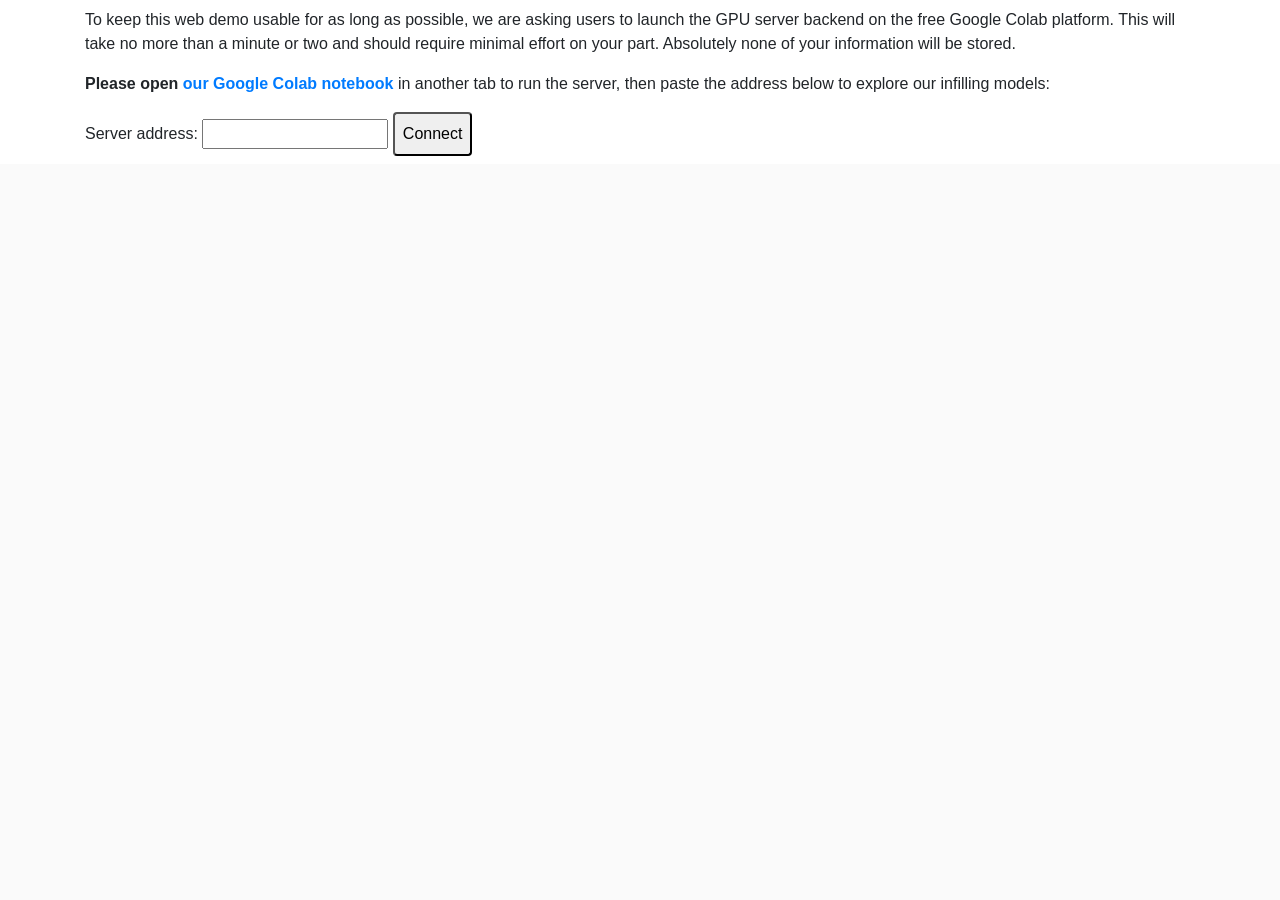
==== index.html @ 32bb2f68 "Fixed colab link" ====
<!DOCTYPE html>
<html lang="en">
  <head>
    <title>Infilling via Language Modeling</title>
    <meta charset="utf-8" />
    <meta http-equiv="X-UA-Compatible" content="IE=edge" />
    <meta name="viewport" content="width=device-width, initial-scale=1" />

    <!-- Bootstrap -->
    <link rel="stylesheet" href="https://stackpath.bootstrapcdn.com/bootstrap/4.3.1/css/bootstrap.min.css" integrity="sha384-ggOyR0iXCbMQv3Xipma34MD+dH/1fQ784/j6cY/iJTQUOhcWr7x9JvoRxT2MZw1T" crossorigin="anonymous">

    <!-- Custom -->
    <link rel="stylesheet" href="style.css" />
    <script src="script.js" defer></script>
  </head>

  <body>
    <div class="container">

      <div id="backend">
        <div class="row">
          <div class="col">
            <p id="server-instructions">
	      To keep this web demo usable for as long as possible, we are asking users to launch the GPU server backend on the free Google Colab platform. This will take no more than a minute or two and should require minimal effort on your part. Absolutely none of your information will be stored.
            </p>
            <p>
              <b>
                Please open
                <a href="https://colab.research.google.com/drive/1ukD3tNWSMFjyFSZo8ouy0Fy8TRv3Q2tJ#forceEdit=true&sandboxMode=true" target="_blank">
                  our Google Colab notebook
                </a>
              </b>
              in another tab to run the server, then paste the address below to
              explore our infilling models:
            </p>
          </div>
        </div>
        <div class="row">
          <div class="col">
            <label>Server address: </label>
            <input type="text" id="server-address" />
            <button id="server-connect">Connect</button>
          </div>
        </div>
      </div>

      <div id="frontend" hidden>

        <div id="info" class="row">
          <div class="col">
            <p>
              Click on the words/sentences/paragraphs below and click "Infill" (or
              press <b>space bar</b>) to replace them. You may select several at a
              time for replacement. If you are unsatisfied with the result, try
              fetching more suggestions by pressing "Infill" (or <b>space bar</b>) multiple times.
              <span class="text-danger">
                Please do not share this link during the review period.
              </span>
            </p>
          </div>
        </div>

        <div id="operate" class="row">
          <div id="cloze-controls" class="col text-center mt-3 mb-3">

            <button id="random-button">Random (from dev set)</button>
            <button id="edit-button">Edit Raw Text</button>

            <div hidden>
              <label>Temperature</label>
              <input
                type="number"
                id="temperature"
                min="0"
                max="1"
                step="0.01"
                value="1"
              />
            </div>
            <div hidden>
              <label>Top-K</label>
              <input
                type="number"
                id="topk"
                min="0"
                max="128"
                step="1"
                value="0"
              />
            </div>
            <div>
              <label>Nucleus p</label>
              <input
                type="number"
                id="nucleus"
                min="0"
                max="1"
                step="0.01"
                value=".9"
              />
            </div>
          </div>
          <div id="operate-ui"></div>
        </div>

        <div id="edit" class="row mb-3" hidden>
          <div class="col-md-8 offset-md-2">
            <textarea id="edit-text" rows="16"></textarea>
          </div>
          <div class="col-md-8 offset-md-2 text-center">
            <button id="done-button">Done</button>
          </div>
        </div>

        <div id="history-controls" class="row">
          <div class="col text-center">
            <button id="undo-button" class="btn btn-light" disabled>&#9664; Undo</button>
            <button id="infill-button" class="btn btn-light">
              <div id="infill-button-text">Infill</div>
              <div id="infill-button-loading" class="lds-ellipsis" hidden><div></div><div></div><div></div><div></div></div>
            </button>
            <button id="redo-button" class="btn btn-light" disabled>Redo &#9654;</button>
          </div>
        </div>

      </div><!-- frontend -->

    </div><!-- container -->

    <!-- Bootstrap -->
    <script src="https://code.jquery.com/jquery-3.3.1.slim.min.js" integrity="sha384-q8i/X+965DzO0rT7abK41JStQIAqVgRVzpbzo5smXKp4YfRvH+8abtTE1Pi6jizo" crossorigin="anonymous"></script>
    <script src="https://cdnjs.cloudflare.com/ajax/libs/popper.js/1.14.7/umd/popper.min.js" integrity="sha384-UO2eT0CpHqdSJQ6hJty5KVphtPhzWj9WO1clHTMGa3JDZwrnQq4sF86dIHNDz0W1" crossorigin="anonymous"></script>
    <script src="https://stackpath.bootstrapcdn.com/bootstrap/4.3.1/js/bootstrap.min.js" integrity="sha384-JjSmVgyd0p3pXB1rRibZUAYoIIy6OrQ6VrjIEaFf/nJGzIxFDsf4x0xIM+B07jRM" crossorigin="anonymous"></script>

  </body>
</html>
---- style.css ----
html {
  background-color: #fafafa;
}

body {
  font-family: Helvetica, Verdana, Tahoma, Arial, Sans-serif;
  font-size: 1em;
  padding: 8px;
}

textarea {
  width: 100%;
  font-family: Helvetica, Verdana, Tahoma, Arial, Sans-serif;
  font-size: 1em;
}

#operate {
  display: block;
}

div.ilm-document {
  user-select: none;
  display: block;
  /* padding: 8px; */
  margin: 8px;
  border-radius: 4px;
  z-index: 1;
  cursor: pointer;
  border: 2px solid #eeeeee;
}

div.ilm-document.hovered {
  background-color: #dddddd;
}

div.ilm-document.selected {
  /* color: #ffffff;
  border-color: #ffffff; */
  background-color: #dddddd;
}

div.ilm-paragraph {
  user-select: none;
  display: block;
  /* padding: 8px; */
  margin: 8px;
  border-radius: 4px;
  z-index: 1;
  cursor: pointer;
  border: 2px solid #fbe3b9;
}

div.ilm-paragraph.hovered {
  background-color: #fbe3b9;
}

div.ilm-paragraph.selected {
  /* color: #ffffff;
  border-color: #ffffff; */
  background-color: #fbe3b9;
}

div.ilm-sentence {
  user-select: none;
  display: block;
  padding: 8px;
  margin: 8px;
  border-radius: 4px;
  z-index: 2;
  cursor: pointer;
  border: 2px solid #fab696;
}

div.ilm-sentence.hovered {
  background-color: #fab696;
}

div.ilm-sentence.selected {
  /* color: #ffffff;
  border-color: #ffffff; */
  background-color: #fab696;
}

div.ilm-word {
  user-select: none;
  display: inline-block;
  padding: 5px 10px;
  margin: 0px;
  border-radius: 4px;
  z-index: 3;
  cursor: pointer;
  border: 2px solid #0c9463;
}

div.ilm-word.hovered {
  background-color: #0c9463;
}

div.ilm-word.selected {
  /* color: #ffffff;
  border-color: #ffffff; */
  background-color: #0c9463;
}

/* div.ilm-document {
  cursor: pointer;
  user-select: none;
  display: block;
  border: 2px solid purple;
  border-radius: 4px;
  padding: 8px;
}

div.ilm-paragraph {
  display: block;
  border: 2px solid red;
  border-radius: 4px;
  padding: 8px;
  margin: 8px;
}

div.ilm-sentence {
  display: block;
  border: 2px solid blue;
  border-radius: 4px;
  padding: 8px;
  margin: 8px;
}

div.ilm-word {
  display: inline-block;
  border: 2px solid green;
  border-radius: 4px;
  padding: 8px;
  margin: 8px;
} */

div#info {
  margin-bottom: 8px;
}

div#cloze-controls div {
  display: inline;
}

button {
  padding: 8px;
  border-radius: 4px;
}

select {
  padding: 8px;
}

input[type="number"] {
  padding: 8px;
}

/*
ilm-word::after {
  content: " ";
  white-space: pre;
}
*/

#history-controls{
  height: 100%;
  text-align: center;
}

button {
  font-family: 'Signika', sans-serif;
  font-weight: 300 !important;
}

#infill-button {
  width: 100px;
  height: 100px;
  vertical-align: middle;
  background-color: #F6AE2D;
  border-color: #F6AE2D;
  border-radius: 50%;
}

#infill-button:hover {
  background-color: #F26419;
  border-color: #F26419;
}


.lds-ellipsis {
  display: inline-block;
  position: relative;
  width: 64px;
  height: 64px;
  overflow: hidden;
}

.lds-ellipsis div {
  position: absolute;
  top: 27px;
  width: 11px;
  height: 11px;
  border-radius: 50%;
  background: #212529;
  animation-timing-function: cubic-bezier(0, 1, 1, 0);
}

.lds-ellipsis div:nth-child(1) {
  left: 6px;
  animation: lds-ellipsis1 0.6s infinite;
}

.lds-ellipsis div:nth-child(2) {
  left: 6px;
  animation: lds-ellipsis2 0.6s infinite;
}

.lds-ellipsis div:nth-child(3) {
  left: 26px;
  animation: lds-ellipsis2 0.6s infinite;
}

.lds-ellipsis div:nth-child(4) {
  left: 45px;
  animation: lds-ellipsis3 0.6s infinite;
}

@keyframes lds-ellipsis1 {
  0% {
    transform: scale(0);
  }
  100% {
    transform: scale(1);
  }
}

@keyframes lds-ellipsis3 {
  0% {
    transform: scale(1);
  }
  100% {
    transform: scale(0);
  }
}

@keyframes lds-ellipsis2 {
  0% {
    transform: translate(0, 0);
  }
  100% {
    transform: translate(19px, 0);
  }
}
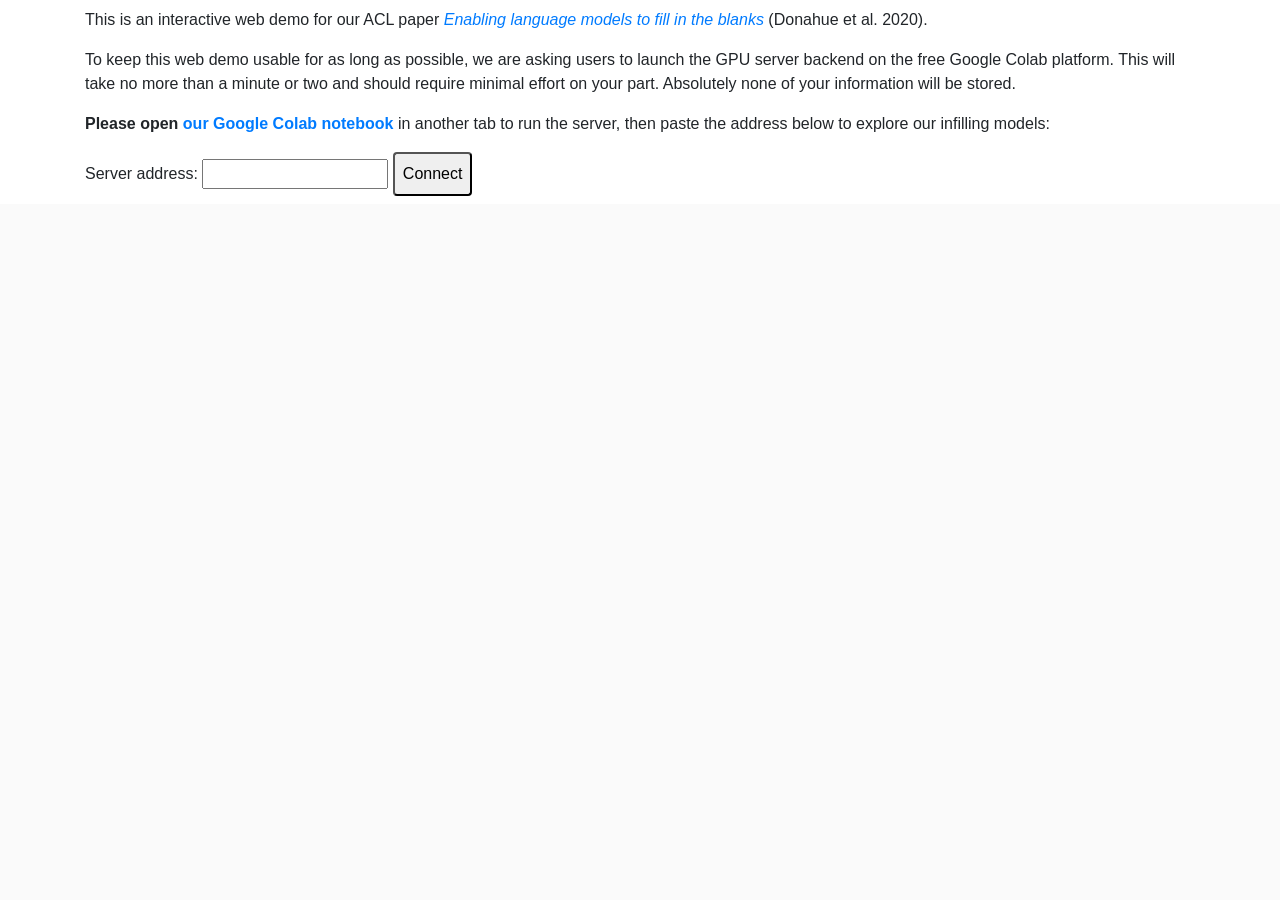
==== commit 5c00b873: "Updated with paper link" ====
--- a/index.html
+++ b/index.html
@@ -1,7 +1,7 @@
 <!DOCTYPE html>
 <html lang="en">
   <head>
-    <title>Infilling via Language Modeling</title>
+    <title>Infilling by Language Modeling</title>
     <meta charset="utf-8" />
     <meta http-equiv="X-UA-Compatible" content="IE=edge" />
     <meta name="viewport" content="width=device-width, initial-scale=1" />
@@ -20,13 +20,16 @@
       <div id="backend">
         <div class="row">
           <div class="col">
+            <p>
+	    This is an interactive web demo for our ACL paper <a href="https://arxiv.org/pdf/2005.05339.pdf" target="_blank"><i>Enabling language models to fill in the blanks</i></a> (Donahue et al. 2020).
+	    </p>
             <p id="server-instructions">
 	      To keep this web demo usable for as long as possible, we are asking users to launch the GPU server backend on the free Google Colab platform. This will take no more than a minute or two and should require minimal effort on your part. Absolutely none of your information will be stored.
             </p>
             <p>
               <b>
                 Please open
-                <a href="https://colab.research.google.com/drive/1ukD3tNWSMFjyFSZo8ouy0Fy8TRv3Q2tJ#forceEdit=true&sandboxMode=true" target="_blank">
+                <a href="https://colab.research.google.com/drive/1xamszyr-hpEZ-0wvkgcaUF9y_jY38J--#forceEdit=true&sandboxMode=true" target="_blank">
                   our Google Colab notebook
                 </a>
               </b>
@@ -53,9 +56,6 @@
               press <b>space bar</b>) to replace them. You may select several at a
               time for replacement. If you are unsatisfied with the result, try
               fetching more suggestions by pressing "Infill" (or <b>space bar</b>) multiple times.
-              <span class="text-danger">
-                Please do not share this link during the review period.
-              </span>
             </p>
           </div>
         </div>
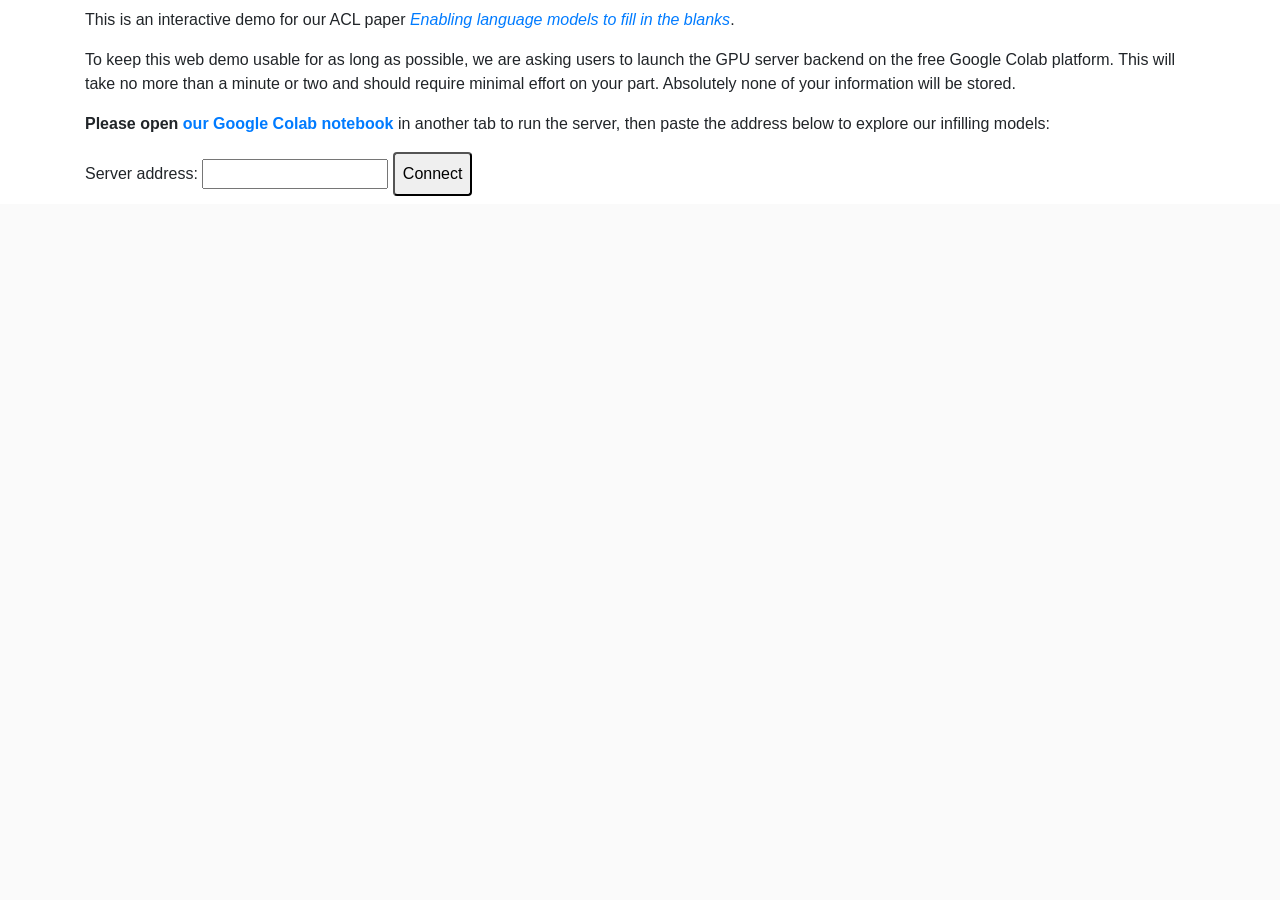
==== commit 58f0ba7a: "One line" ====
--- a/index.html
+++ b/index.html
@@ -21,7 +21,7 @@
         <div class="row">
           <div class="col">
             <p>
-	    This is an interactive web demo for our ACL paper <a href="https://arxiv.org/pdf/2005.05339.pdf" target="_blank"><i>Enabling language models to fill in the blanks</i></a> (Donahue et al. 2020).
+	    This is an interactive demo for our ACL paper <a href="https://arxiv.org/pdf/2005.05339.pdf" target="_blank"><i>Enabling language models to fill in the blanks</i></a>.
 	    </p>
             <p id="server-instructions">
 	      To keep this web demo usable for as long as possible, we are asking users to launch the GPU server backend on the free Google Colab platform. This will take no more than a minute or two and should require minimal effort on your part. Absolutely none of your information will be stored.
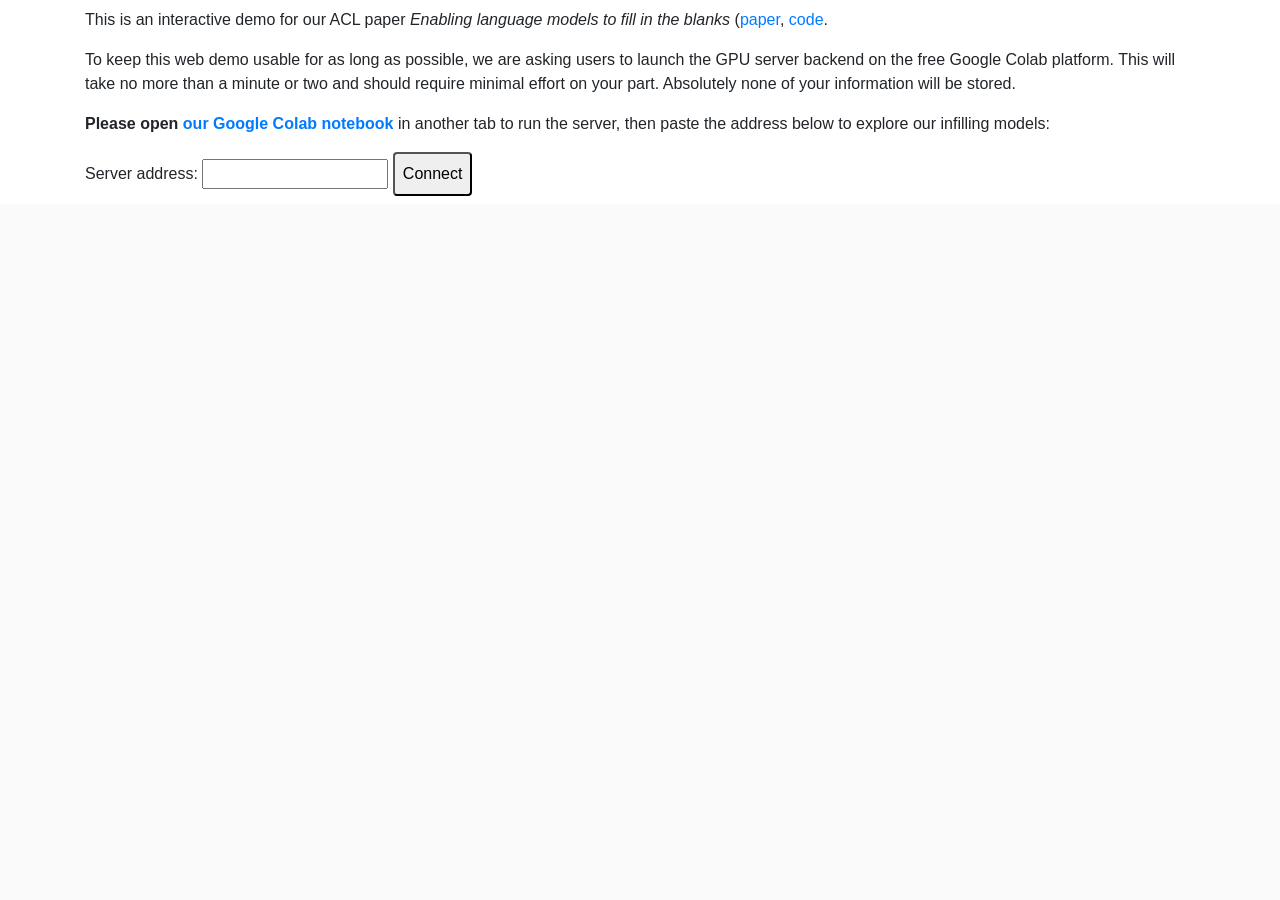
==== commit 8a66a911: "Clarify" ====
--- a/index.html
+++ b/index.html
@@ -21,7 +21,7 @@
         <div class="row">
           <div class="col">
             <p>
-	    This is an interactive demo for our ACL paper <a href="https://arxiv.org/pdf/2005.05339.pdf" target="_blank"><i>Enabling language models to fill in the blanks</i></a>.
+	    This is an interactive demo for our ACL paper <i>Enabling language models to fill in the blanks</i> (<a href="https://arxiv.org/pdf/2005.05339.pdf" target="_blank">paper</a>, <a href="https://github.com/chrisdonahue/ilm" target="_blank">code</a>.
 	    </p>
             <p id="server-instructions">
 	      To keep this web demo usable for as long as possible, we are asking users to launch the GPU server backend on the free Google Colab platform. This will take no more than a minute or two and should require minimal effort on your part. Absolutely none of your information will be stored.
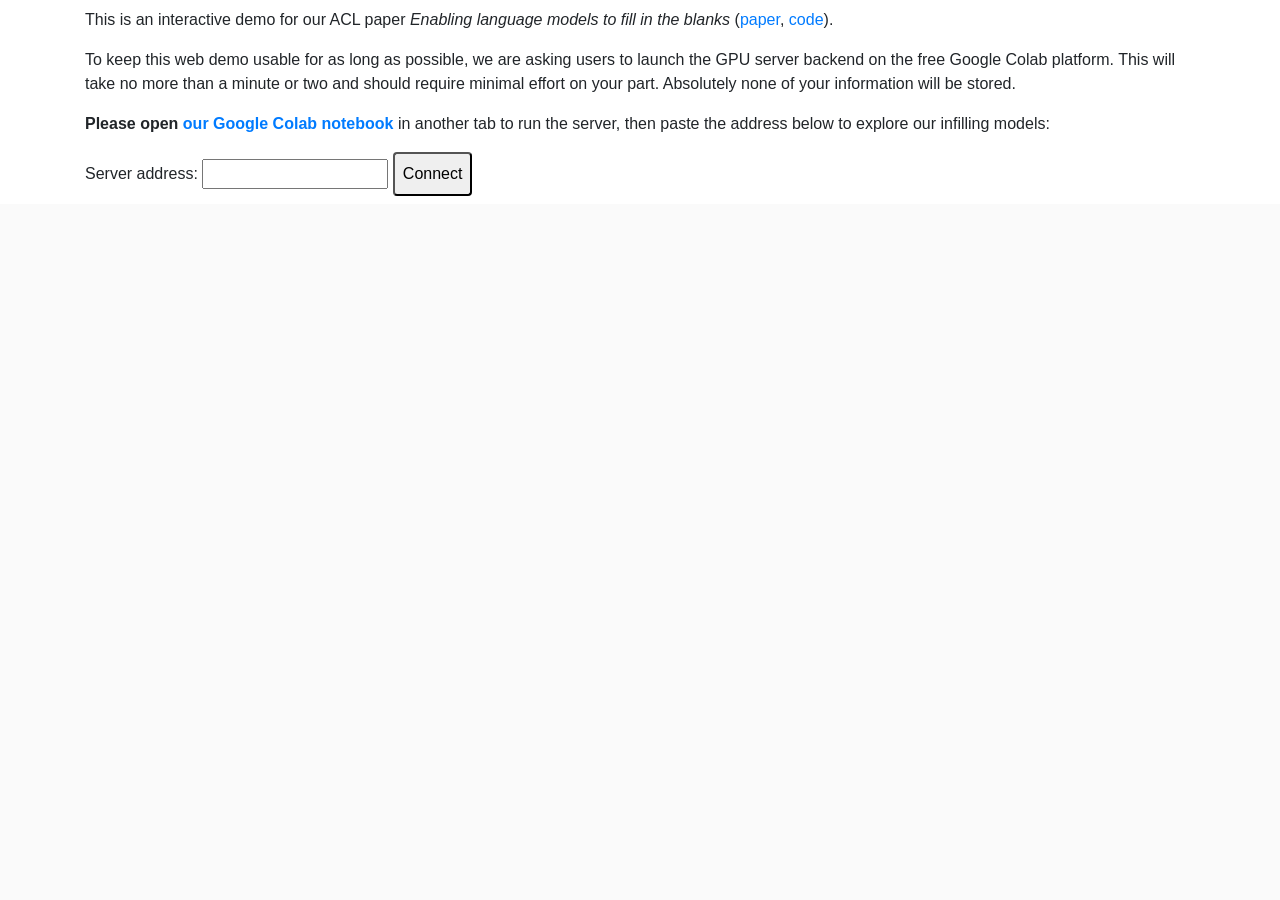
==== commit 15cfb497: "Forgot paren" ====
--- a/index.html
+++ b/index.html
@@ -21,7 +21,7 @@
         <div class="row">
           <div class="col">
             <p>
-	    This is an interactive demo for our ACL paper <i>Enabling language models to fill in the blanks</i> (<a href="https://arxiv.org/pdf/2005.05339.pdf" target="_blank">paper</a>, <a href="https://github.com/chrisdonahue/ilm" target="_blank">code</a>.
+	    This is an interactive demo for our ACL paper <i>Enabling language models to fill in the blanks</i> (<a href="https://arxiv.org/pdf/2005.05339.pdf" target="_blank">paper</a>, <a href="https://github.com/chrisdonahue/ilm" target="_blank">code</a>).
 	    </p>
             <p id="server-instructions">
 	      To keep this web demo usable for as long as possible, we are asking users to launch the GPU server backend on the free Google Colab platform. This will take no more than a minute or two and should require minimal effort on your part. Absolutely none of your information will be stored.
